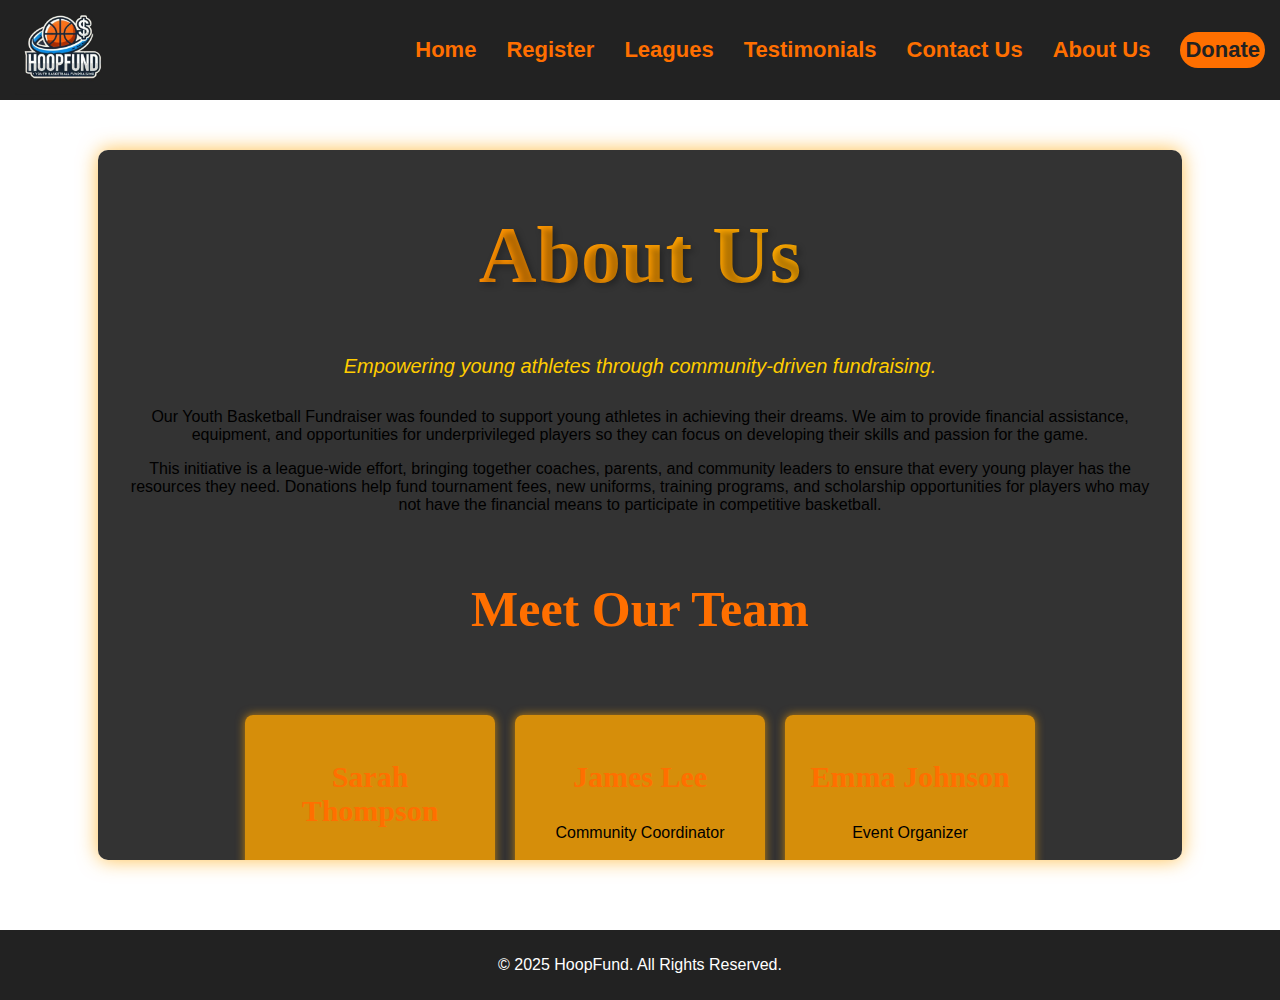
==== about.html @ d048d51c "Several minor style changes" ====
<!DOCTYPE html>
<html lang="en">
  <head>
    <meta charset="UTF-8" />
    <meta name="viewport" content="width=device-width, initial-scale=1.0" />
    <title>About Us</title>
    <link rel="stylesheet" href="styles.css" />
    <style>
      body {
        background: url('images/basketball-court.png') no-repeat center
          center/cover;
      }

      .about-container {
        width: 80%;
        max-width: 1200px;
        margin: 70px auto;
        text-align: center;
        background: rgba(0, 0, 0, 0.8);
        padding: 30px;
        border-radius: 10px;
        box-shadow: 0 0 20px rgba(255, 165, 0, 0.7);
        max-height: 650px; /* Prevents excessive scrolling */
        overflow-y: auto; /* Allows scrolling within the container */
      }

      .about-container h4 {
        font-size: 50px;
        color: var(--orange-color);
      }

      .mission {
        font-size: 20px;
        font-style: italic;
        margin-bottom: 30px;
        color: #ffcc00;
      }

      .team-members {
        display: flex;
        flex-wrap: wrap;
        justify-content: center;
      }

      .member {
        background: rgba(255, 165, 0, 0.8);
        padding: 15px;
        margin: 10px;
        border-radius: 8px;
        width: 220px;
        color: black;
        box-shadow: 0 0 10px rgba(255, 165, 0, 0.7);
      }
    </style>
  </head>
  <body>
    <!-- Fixed Header -->
    <header>
      <a href="index.html">
        <img src="images/logo.jpg" alt="Logo" class="logo" />
      </a>
      <nav>
        <button class="menu-toggle">☰</button>
        <ul class="menu">
          <li><a href="index.html">Home</a></li>
          <li><a href="register.html">Register</a></li>
          <li><a href="leagues.html">Leagues</a></li>
          <li><a href="testimonials.html">Testimonials</a></li>
          <li><a href="contact.html">Contact Us</a></li>
          <li><a href="about.html">About Us</a></li>
          <li class="donate"><a href="donate.html">Donate</a></li>
        </ul>
      </nav>
    </header>

    <main>
    <div class="about-container">
      <h1>About Us</h1>
      <p class="mission">
        Empowering young athletes through community-driven fundraising.
      </p>
      <p>
        Our Youth Basketball Fundraiser was founded to support young athletes in
        achieving their dreams. We aim to provide financial assistance,
        equipment, and opportunities for underprivileged players so they can
        focus on developing their skills and passion for the game.
      </p>
      <p>
        This initiative is a league-wide effort, bringing together coaches,
        parents, and community leaders to ensure that every young player has the
        resources they need. Donations help fund tournament fees, new uniforms,
        training programs, and scholarship opportunities for players who may not
        have the financial means to participate in competitive basketball.
      </p>

      <h4>Meet Our Team</h4>
      <div class="team-members" id="team-container"></div>
    </div>

    </main>

    <footer>
      <p>&copy; 2025 HoopFund. All Rights Reserved.</p>
    </footer>

    <script>
      const teamMembers = [
        {
          name: 'Sarah Thompson',
          role: 'Fundraising Director',
          experience: '10 years',
        },
        {
          name: 'James Lee',
          role: 'Community Coordinator',
          experience: '8 years',
        },
        {
          name: 'Emma Johnson',
          role: 'Event Organizer',
          experience: '7 years',
        },
        {
          name: 'David Carter',
          role: 'Sponsorship Manager',
          experience: '6 years',
        },
      ]

      const container = document.getElementById('team-container')
      teamMembers.forEach((member) => {
        const div = document.createElement('div')
        div.classList.add('member')
        div.innerHTML = `<h3>${member.name}</h3><p>${member.role}</p><p>Experience: ${member.experience}</p>`
        container.appendChild(div)
      })

      document.addEventListener('DOMContentLoaded', function () {
        const menuToggle = document.querySelector('.menu-toggle')
        const menu = document.querySelector('.menu')

        menuToggle.addEventListener('click', function () {
          menu.classList.toggle('active')
        })
      })
    </script>
  </body>
</html>
---- styles.css ----
:root {
    --orange-color: #ff6f00;
    --dark-orange-color: #cc5b00;
    --beige-color: #f5f0e1;
    --gray-color: #222222;
}

html, body {
    height: 100%;
    margin: 0;
    display: flex;
    flex-direction: column;
}

main {
    flex-grow: 1; /* Ensures the main content expands and pushes the footer down */
}

footer {
    display: flex;
    text-align: center;
    justify-content: center;
    background-color: var(--gray-color);
    color: white;
    width: 100%;
    padding: 10px 0;
}


/* the header is a flex container with the logo on the left
   and menu on the right */
header {
    background-color: var(--gray-color); 
    width: 100%;
    height: 100px;
    display: flex; 
    justify-content: space-between; 
    align-items: center;
    text-align: center;
    position: fixed;
    top: 0;
    margin: 0;
}

/* Organizes the flex container body */
body {
    padding-top: 80px;
    display: flex;
    flex-direction: column;
    font-family: 'Roboto', sans-serif;
    background-color: var(--beige-color);
}

/* the fixed logo's size and hover effect */
.logo {
    position: absolute;
    top: 0px;
    left: 15px;
    width: 95px;
    height: auto;
}

.logo:hover {
    top: 0px;
    left: 12.5px;
    width: 100px;
}

/* Designs the standard menu, its links, and any hover effects */
.menu {
    list-style: none; 
    margin: 0;
    padding: 0;
    display: flex; 
    justify-content: flex-end;
    align-items: center;
}

.menu li {
    margin: 15px 15px; 
    font-weight: bold;
    font-family: 'Rajdhani', sans-serif; 
}
  
.menu a {
    text-decoration: none; 
    color: var(--orange-color); 
    font-size: 22px;
    display: block;
}
  
.menu a:hover {
    background-color: var(--orange-color);
    color: var(--gray-color); 
}

.donate a {
    display: inline-block;
    background-color: var(--orange-color); /* Bright color to stand out */
    color: var(--gray-color);
    padding: 5px 5px;
    border-radius: 25px; /* Makes it ovular */
    font-weight: bold;
    text-decoration: none;
    transition: background-color 0.3s ease;
}

.donate a:hover {
    background-color: var(--dark-orange-color);
    transform: scale(1.05);
}

.donate a:active {
    transform: scale(0.95);
}

/* The hamburger menu style */
.menu-toggle {
    display: none;
    font-size: 30px;
    background: none;
    border: none;
    color: var(--orange-color);
    cursor: pointer;
}

.menu-toggle:hover {
    background-color: var(--orange-color);
    color: var(--gray-color); 
}

/* When the screen width gets too narrow, hide the standard menu and use the 
   hamburger menu, making the dropdown menu a vertical list*/
@media (max-width: 1100px) {
    .menu {
        display: none; 
        flex-direction: column;
        position: absolute;
        top: 80px;
        right: 0;
        background: var(--gray-color);
        width: 20%;
        text-align: center;
        padding: 10px 0;
    }

    .menu li {
        margin: 10px 0;
    }

    .menu-toggle {
        display: block; 
        position: absolute;
        top: 50%;
        right: 15px;
        transform: translateY(-50%);
    }

    .menu.active {
        display: flex; 
    }
}

@media (max-width: 750px)
{
    .menu {
        width: 100%;
        background: rgba(34, 34, 34, 0.9); 
    }
}


/* headings text standards */
h1, h2, h3, h4 {
    color: var(--orange-color);
    text-align: center;
    font-weight: bold;
    font-family: 'Times New Roman', sans-serif;
}

h1 {
    font-size: 80px;
    margin-top: 30px;
    background: linear-gradient(45deg, var(--orange-color), #ffcc00);
    -webkit-background-clip: text;
    -webkit-text-fill-color: transparent;
    text-shadow: 3px 3px 6px rgba(0, 0, 0, 0.3);
    animation: pulse 2s infinite alternate ease-in-out;
}
h2 {
    font-size: 40px;
    text-shadow: 0 0 8px rgba(255, 165, 0, 0.8), 0 0 16px rgba(255, 140, 0, 0.6);
    letter-spacing: 2px;
}
h3 {
    font-size: 30px;
}

/* Decrease heading font sizes when the page is too small */
@media (max-width: 575px) {
    h1 {
        font-size: 50px;
    }
    h2 {
        font-size: 30px;
    }
    h3 {
        font-size: 20px;
    }
}
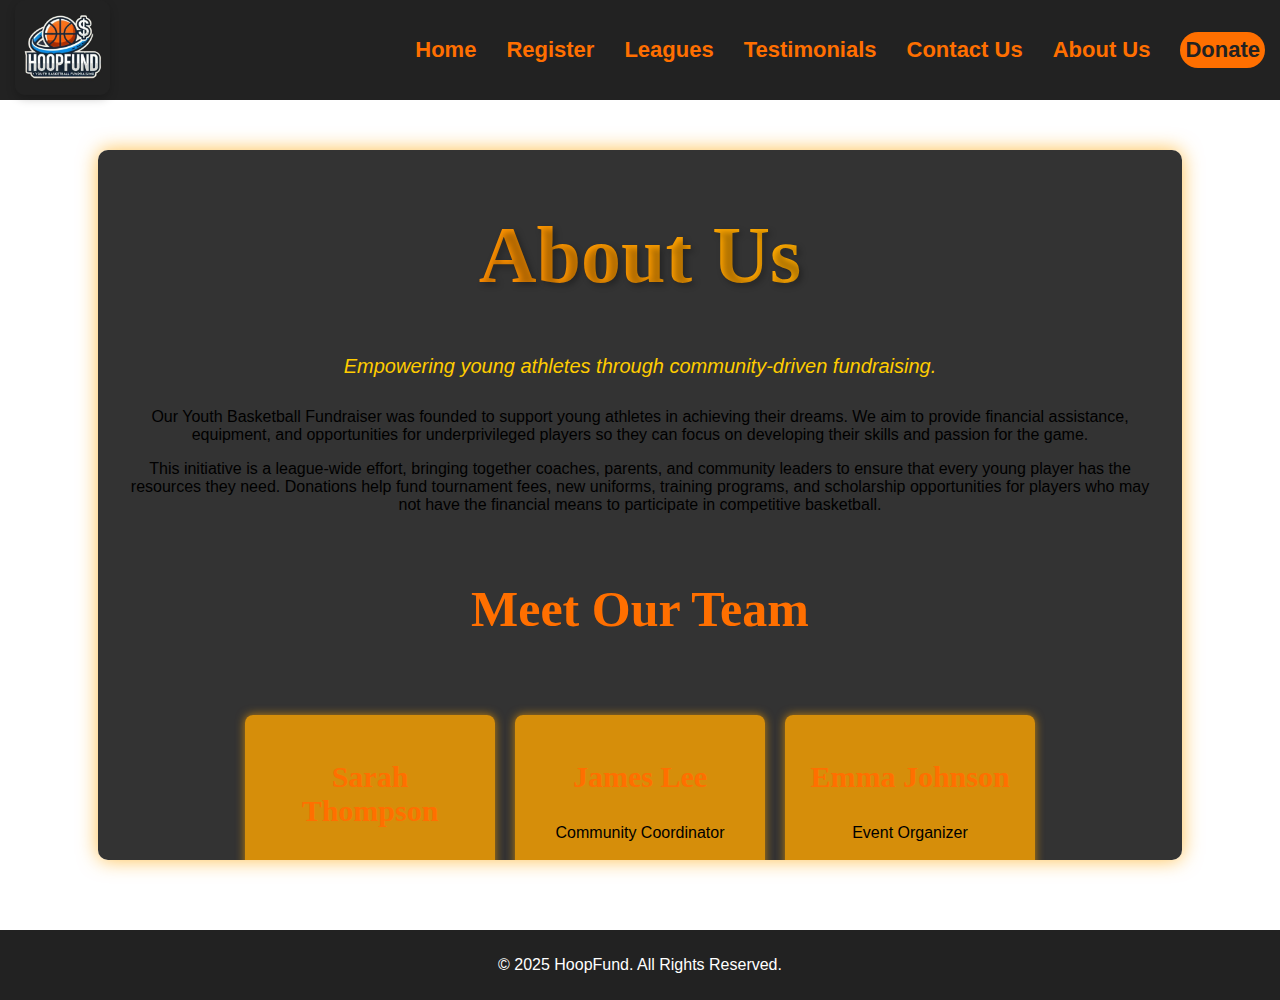
==== commit 9e822659: "Added meta keywords" ====
--- a/about.html
+++ b/about.html
@@ -3,6 +3,7 @@
   <head>
     <meta charset="UTF-8" />
     <meta name="viewport" content="width=device-width, initial-scale=1.0" />
+    <meta name="keywords" content="basketball, youth sports, fundraising, nonprofit, HoopFund, donations, teams, leagues">
     <title>About Us</title>
     <link rel="stylesheet" href="styles.css" />
     <style>
@@ -127,22 +128,23 @@
         },
       ]
 
-      const container = document.getElementById('team-container')
-      teamMembers.forEach((member) => {
-        const div = document.createElement('div')
-        div.classList.add('member')
-        div.innerHTML = `<h3>${member.name}</h3><p>${member.role}</p><p>Experience: ${member.experience}</p>`
-        container.appendChild(div)
-      })
-
-      document.addEventListener('DOMContentLoaded', function () {
+      window.onload = function() {
+        // set up menu toggle for small screens
         const menuToggle = document.querySelector('.menu-toggle')
         const menu = document.querySelector('.menu')
 
         menuToggle.addEventListener('click', function () {
           menu.classList.toggle('active')
         })
-      })
+
+        const container = document.getElementById('team-container')
+        teamMembers.forEach((member) => {
+            const div = document.createElement('div')
+            div.classList.add('member')
+            div.innerHTML = `<h3>${member.name}</h3><p>${member.role}</p><p>Experience: ${member.experience}</p>`
+            container.appendChild(div)
+        })
+      }
     </script>
   </body>
 </html>
--- a/styles.css
+++ b/styles.css
@@ -196,6 +196,11 @@
     font-size: 30px;
 }
 
+img {
+    border-radius: 10px;
+    box-shadow: 0 4px 10px rgba(0, 0, 0, 0.2);
+}
+
 /* Decrease heading font sizes when the page is too small */
 @media (max-width: 575px) {
     h1 {
@@ -209,3 +214,90 @@
     }
 }
 
+/* Form styling */
+::placeholder {
+    font-family: Arial, sans-serif; /* Make placeholder text consistent */
+}
+
+/* Main Content Area */
+.form-content {
+    display: flex;
+    justify-content: center;
+    padding: 0 20px;
+}
+
+/* Contact Form Container */
+.form-container {
+    background-color: rgba(255, 255, 255, 0.9);
+    padding: 40px;
+    border-radius: 10px;
+    box-shadow: 0 4px 20px rgba(0, 0, 0, 0.3);
+    max-width: 600px;
+    width: 100%;
+}
+
+/* Form Inputs Styling */
+.form-container label {
+    font-size: 16px;
+    font-weight: 600;
+    color: #333;
+    margin-bottom: 8px;
+    text-align: left;
+    display: block;
+}
+
+.form-container input,
+.form-container textarea {
+    width: 100%;
+    padding: 12px;
+    margin-bottom: 20px;
+    border: 1px solid #ddd;
+    border-radius: 8px;
+    font-size: 16px;
+    color: #333;
+    background-color: #fafafa;
+}
+
+.form-container input:focus,
+.form-container textarea:focus {
+    border-color: var(--orange-color);
+    outline: none;
+}
+
+.form-container button {
+    width: 100%;
+    padding: 14px;
+    font-size: 18px;
+    background-color: var(--orange-color);
+    border: none;
+    border-radius: 8px;
+    color: white;
+    cursor: pointer;
+    transition: background-color 0.3s ease;
+}
+
+.form-container button:hover {
+    background-color: var(--dark-orange-color);
+}
+
+/* Flex container for radio buttons */
+.radio-group,
+.checkbox-group {
+    display: flex;
+    gap: 15px;
+    margin-bottom: 20px;
+    align-items: center; /* Ensure text is aligned with buttons */
+}
+
+.radio-group label,
+.checkbox-group label {
+    display: flex;
+    align-items: center;
+    font-weight: normal;
+    gap: 5px;
+}
+
+.radio-group input,
+.checkbox-group input {
+    margin: 0; /* Ensures proper alignment */
+}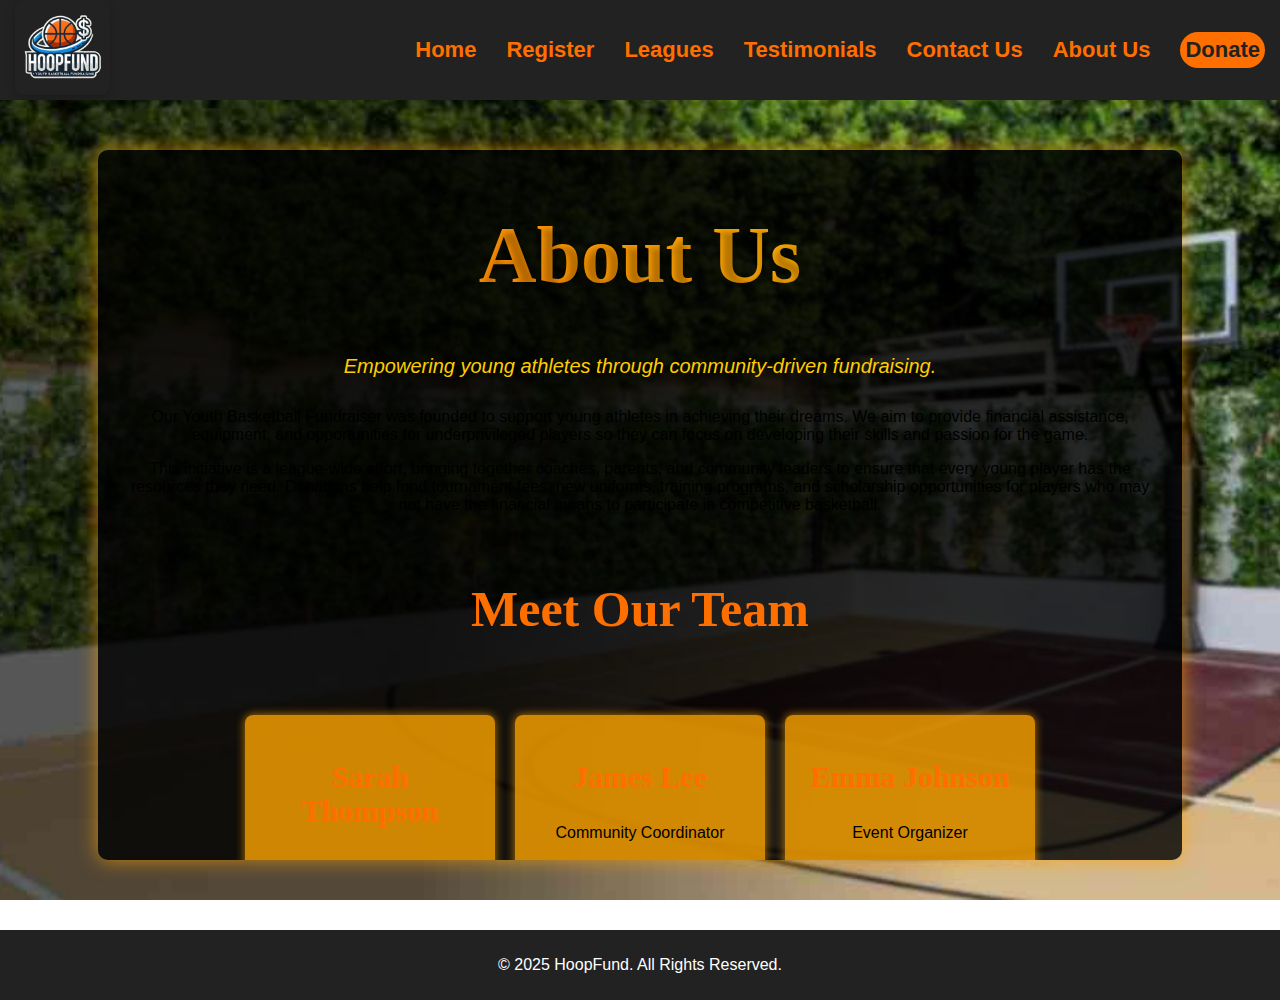
==== commit 0c058d68: "Deleted unused images. Compressed all others" ====
--- a/about.html
+++ b/about.html
@@ -8,7 +8,7 @@
     <link rel="stylesheet" href="styles.css" />
     <style>
       body {
-        background: url('images/basketball-court.png') no-repeat center
+        background: url('images/basketball-court.jpg') no-repeat center
           center/cover;
       }
 
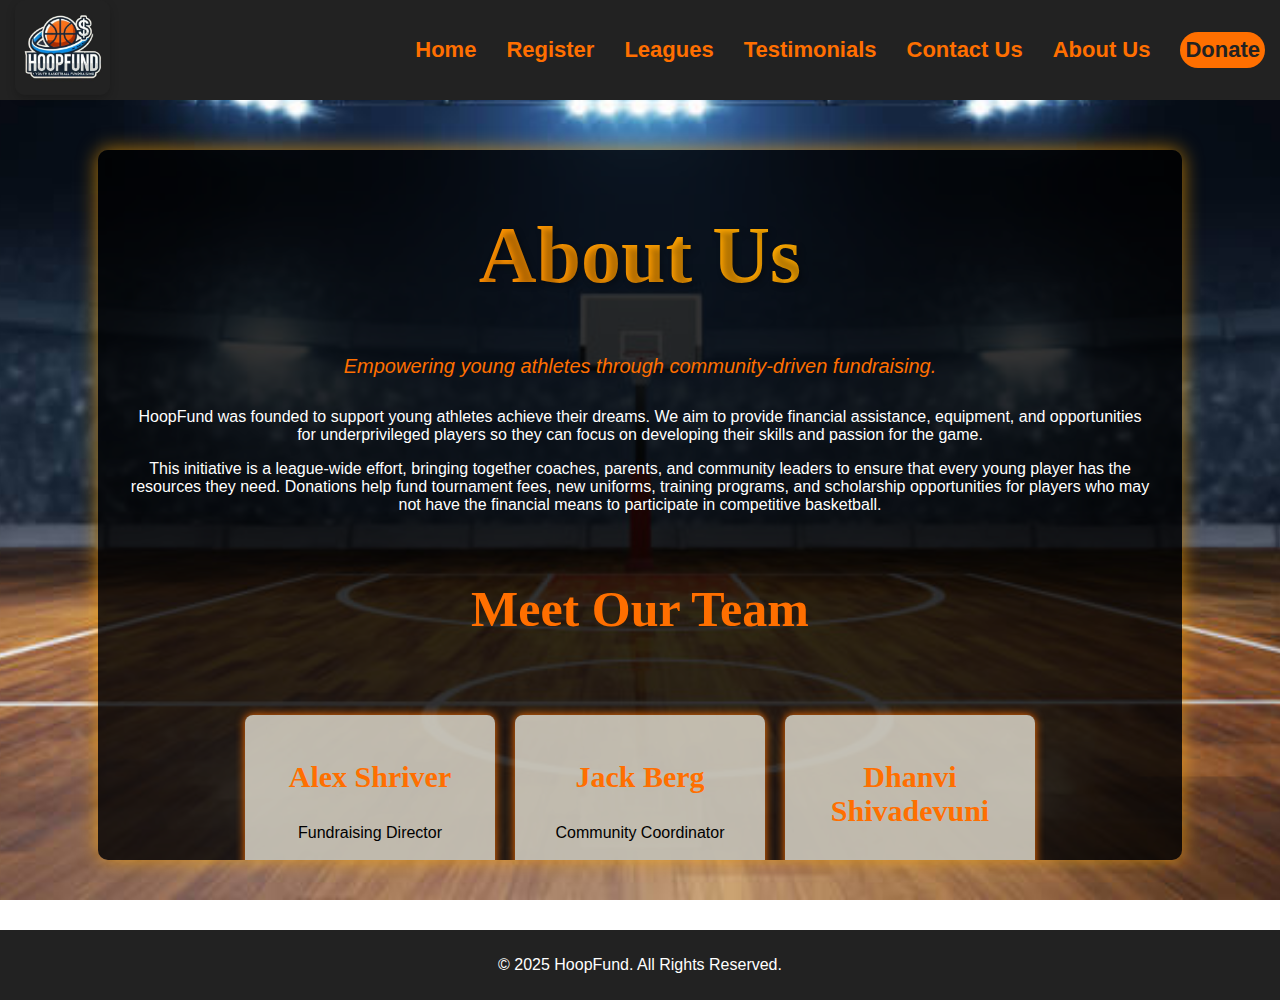
==== commit b358f15a: "Added Dhanvi's about us page" ====
--- a/about.html
+++ b/about.html
@@ -8,14 +8,33 @@
     <link rel="stylesheet" href="styles.css" />
     <style>
       body {
-        background: url('images/basketball-court.jpg') no-repeat center
-          center/cover;
+        background: url('images/courter.jpg') no-repeat center center/cover;
+        color: white;
+      }
+      body, main {
+        margin: 0;
+        padding: 0;
+      }
+      html, body {
+        height: 100%;
+        margin: 0;
+        padding: 0;
+      }
+
+      main {
+        display: flex;
+        justify-content: center;
+        align-items: center; /* Ensures the card stays centered */
+        flex-direction: column;
+        padding-top: 80px; 
       }
 
       .about-container {
         width: 80%;
+        margin-top: 20px; 
         max-width: 1200px;
         margin: 70px auto;
+        
         text-align: center;
         background: rgba(0, 0, 0, 0.8);
         padding: 30px;
@@ -34,23 +53,24 @@
         font-size: 20px;
         font-style: italic;
         margin-bottom: 30px;
-        color: #ffcc00;
+        color: var(--orange-color);
       }
 
       .team-members {
         display: flex;
         flex-wrap: wrap;
         justify-content: center;
+        color: white;
       }
 
       .member {
-        background: rgba(255, 165, 0, 0.8);
+        background: rgba(245, 240, 225, 0.75);
         padding: 15px;
         margin: 10px;
         border-radius: 8px;
         width: 220px;
         color: black;
-        box-shadow: 0 0 10px rgba(255, 165, 0, 0.7);
+        box-shadow: 0 0 10px var(--orange-color);
       }
     </style>
   </head>
@@ -75,28 +95,28 @@
     </header>
 
     <main>
-    <div class="about-container">
-      <h1>About Us</h1>
-      <p class="mission">
-        Empowering young athletes through community-driven fundraising.
-      </p>
-      <p>
-        Our Youth Basketball Fundraiser was founded to support young athletes in
-        achieving their dreams. We aim to provide financial assistance,
-        equipment, and opportunities for underprivileged players so they can
-        focus on developing their skills and passion for the game.
-      </p>
-      <p>
-        This initiative is a league-wide effort, bringing together coaches,
-        parents, and community leaders to ensure that every young player has the
-        resources they need. Donations help fund tournament fees, new uniforms,
-        training programs, and scholarship opportunities for players who may not
-        have the financial means to participate in competitive basketball.
-      </p>
+        <div class="about-container">
+        <h1>About Us</h1>
+        <p class="mission">
+            Empowering young athletes through community-driven fundraising.
+        </p>
+        <p>
+            HoopFund was founded to support young athletes achieve their dreams. 
+            We aim to provide financial assistance, equipment, and opportunities 
+            for underprivileged players so they can focus on developing their 
+            skills and passion for the game.
+        </p>
+        <p>
+            This initiative is a league-wide effort, bringing together coaches,
+            parents, and community leaders to ensure that every young player has the
+            resources they need. Donations help fund tournament fees, new uniforms,
+            training programs, and scholarship opportunities for players who may not
+            have the financial means to participate in competitive basketball.
+        </p>
 
-      <h4>Meet Our Team</h4>
-      <div class="team-members" id="team-container"></div>
-    </div>
+        <h4>Meet Our Team</h4>
+        <div class="team-members" id="team-container"></div>
+        </div>
 
     </main>
 
@@ -107,27 +127,28 @@
     <script>
       const teamMembers = [
         {
-          name: 'Sarah Thompson',
+          name: 'Alex Shriver',
           role: 'Fundraising Director',
           experience: '10 years',
         },
         {
-          name: 'James Lee',
+          name: 'Jack Berg',
           role: 'Community Coordinator',
           experience: '8 years',
         },
         {
-          name: 'Emma Johnson',
+          name: 'Dhanvi Shivadevuni',
           role: 'Event Organizer',
           experience: '7 years',
         },
         {
-          name: 'David Carter',
+          name: 'Scott Wu',
           role: 'Sponsorship Manager',
           experience: '6 years',
         },
       ]
 
+      // set the page up
       window.onload = function() {
         // set up menu toggle for small screens
         const menuToggle = document.querySelector('.menu-toggle')
--- a/styles.css
+++ b/styles.css
@@ -5,6 +5,7 @@
     --gray-color: #222222;
 }
 
+/* General html and body style */
 html, body {
     height: 100%;
     margin: 0;
@@ -12,10 +13,20 @@
     flex-direction: column;
 }
 
+body {
+    padding-top: 80px;
+    display: flex;
+    flex-direction: column;
+    font-family: 'Roboto', sans-serif;
+    background-color: var(--beige-color);
+}
+
+/* Ensures the main content expands and pushes the footer down */
 main {
-    flex-grow: 1; /* Ensures the main content expands and pushes the footer down */
-}
-
+    flex-grow: 1; 
+}
+
+/* Footer style */
 footer {
     display: flex;
     text-align: center;
@@ -27,8 +38,7 @@
 }
 
 
-/* the header is a flex container with the logo on the left
-   and menu on the right */
+/* Header style */
 header {
     background-color: var(--gray-color); 
     width: 100%;
@@ -42,16 +52,6 @@
     margin: 0;
 }
 
-/* Organizes the flex container body */
-body {
-    padding-top: 80px;
-    display: flex;
-    flex-direction: column;
-    font-family: 'Roboto', sans-serif;
-    background-color: var(--beige-color);
-}
-
-/* the fixed logo's size and hover effect */
 .logo {
     position: absolute;
     top: 0px;
@@ -66,7 +66,7 @@
     width: 100px;
 }
 
-/* Designs the standard menu, its links, and any hover effects */
+/* Standard menu style */
 .menu {
     list-style: none; 
     margin: 0;
@@ -94,6 +94,7 @@
     color: var(--gray-color); 
 }
 
+/* Style used on any donate button */
 .donate a {
     display: inline-block;
     background-color: var(--orange-color); /* Bright color to stand out */
@@ -161,6 +162,7 @@
     }
 }
 
+/* When the screen is too thin let the dropdown menu cover the entire screen */
 @media (max-width: 750px)
 {
     .menu {
@@ -168,7 +170,6 @@
         background: rgba(34, 34, 34, 0.9); 
     }
 }
-
 
 /* headings text standards */
 h1, h2, h3, h4 {
@@ -219,14 +220,12 @@
     font-family: Arial, sans-serif; /* Make placeholder text consistent */
 }
 
-/* Main Content Area */
 .form-content {
     display: flex;
     justify-content: center;
     padding: 0 20px;
 }
 
-/* Contact Form Container */
 .form-container {
     background-color: rgba(255, 255, 255, 0.9);
     padding: 40px;
@@ -284,9 +283,17 @@
 .radio-group,
 .checkbox-group {
     display: flex;
-    gap: 15px;
-    margin-bottom: 20px;
-    align-items: center; /* Ensure text is aligned with buttons */
+    flex-wrap: wrap;
+    align-items: flex-start;
+    gap: 10px; 
+}
+
+/* Adjust spacing for mobile */
+@media (max-width: 600px) {
+    .radio-group, .checkbox-group {
+        flex-direction: column;
+        gap: 5px; 
+    }
 }
 
 .radio-group label,
@@ -299,5 +306,5 @@
 
 .radio-group input,
 .checkbox-group input {
-    margin: 0; /* Ensures proper alignment */
+    margin: 0; 
 }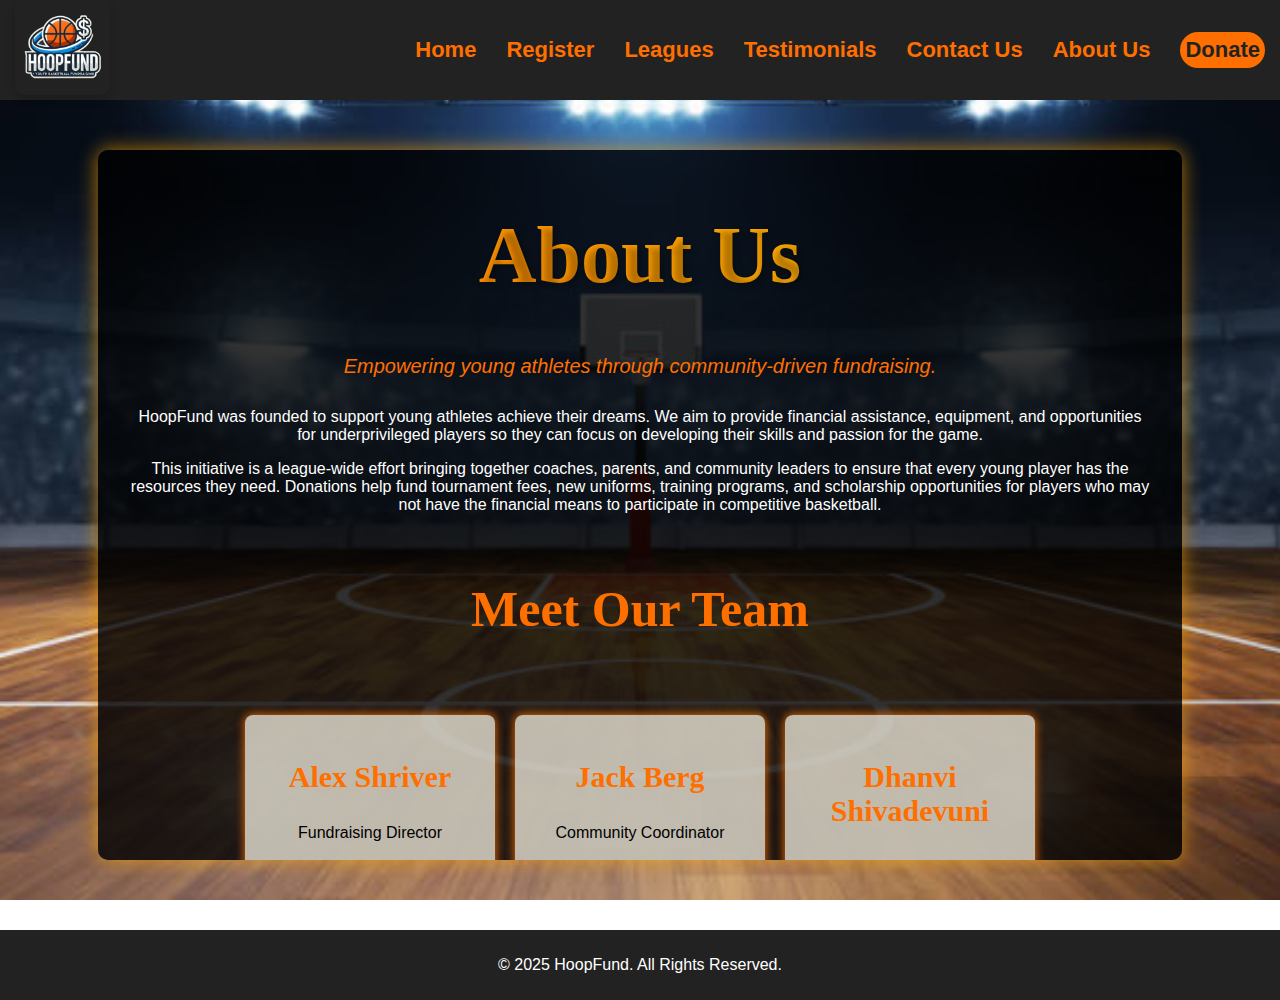
==== commit 663a3292: "About us mobile design" ====
--- a/about.html
+++ b/about.html
@@ -8,7 +8,9 @@
     <link rel="stylesheet" href="styles.css" />
     <style>
       body {
-        background: url('images/courter.jpg') no-repeat center center/cover;
+        background: url('images/courter.jpg') center/cover;
+        background-attachment: scroll;
+        background-repeat: no-repeat;
         color: white;
       }
       body, main {
@@ -21,10 +23,10 @@
         padding: 0;
       }
 
-      main {
+      .outer-abt-container {
         display: flex;
         justify-content: center;
-        align-items: center; /* Ensures the card stays centered */
+        align-items: center; 
         flex-direction: column;
         padding-top: 80px; 
       }
@@ -95,6 +97,7 @@
     </header>
 
     <main>
+    <div class="outer-abt-container">
         <div class="about-container">
         <h1>About Us</h1>
         <p class="mission">
@@ -107,7 +110,7 @@
             skills and passion for the game.
         </p>
         <p>
-            This initiative is a league-wide effort, bringing together coaches,
+            This initiative is a league-wide effort bringing together coaches,
             parents, and community leaders to ensure that every young player has the
             resources they need. Donations help fund tournament fees, new uniforms,
             training programs, and scholarship opportunities for players who may not
@@ -117,7 +120,7 @@
         <h4>Meet Our Team</h4>
         <div class="team-members" id="team-container"></div>
         </div>
-
+    </div>
     </main>
 
     <footer>
